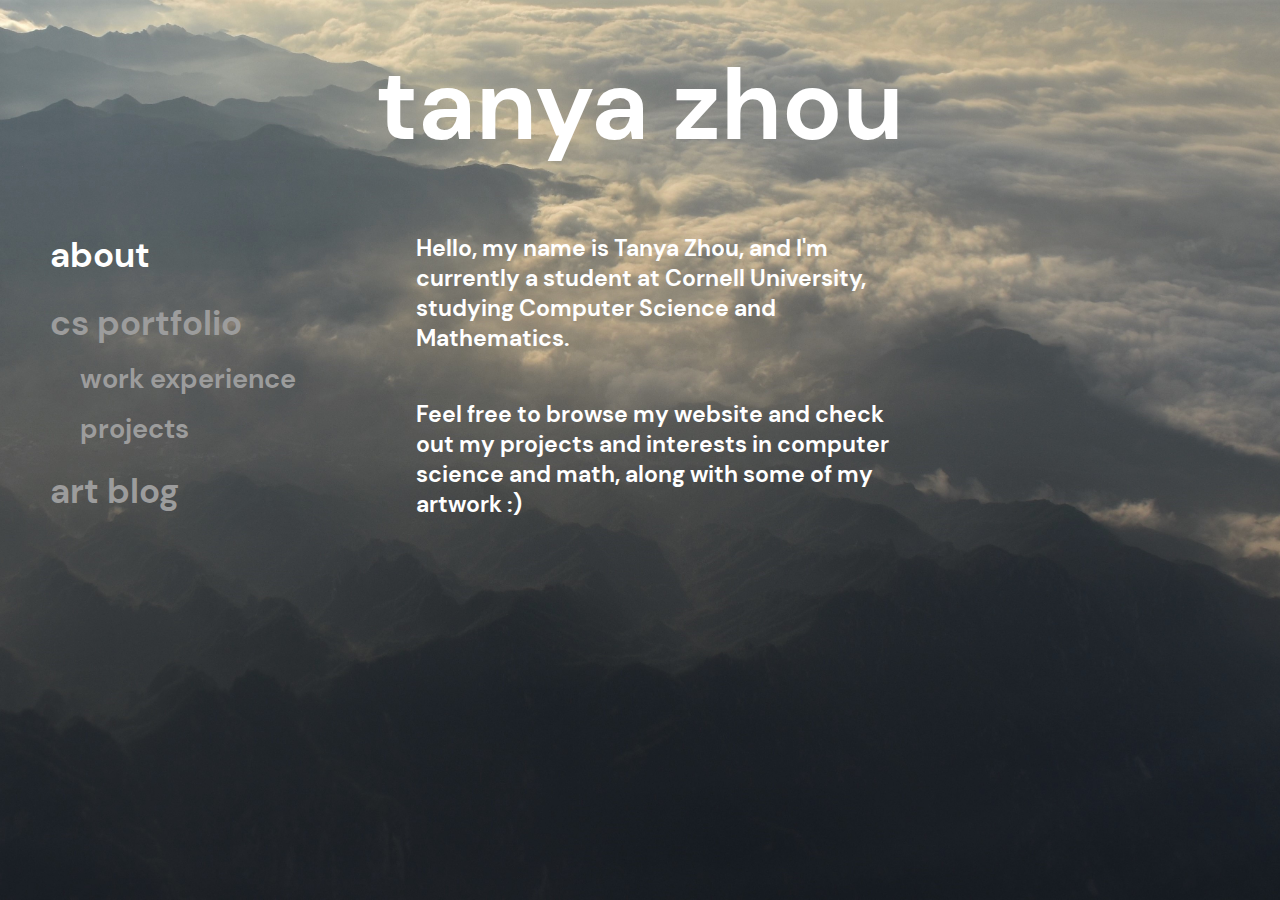
==== root/index.html @ 043e4da1 "js fix" ====
<!DOCTYPE html>
<html lang="en">

<head>
  <title>Tanya's Website</title>
  <link rel="stylesheet" type="text/css" href="../public/styles/styles.css" media="all" />
  <link rel="shortcut icon" type="image/x-icon" href="../public/images/caticon.ico">
</head>

<body class="about-pg-bkg">
  <header>
    <h1>tanya zhou</h1>
  </header>
  <main>
    <div class="row">
      <nav>
        <ul>
          <li>
            <a id="abt" href="index.html">about</a>
          </li>
          <li>
            <a id="cs" href="cs-portfolio.html">cs portfolio</a>
          </li>
          <ul class="smaller-nav">
            <li class="smaller-nav">
              <a href="work-exp.html">work experience</a>
            </li>
            <li class="smaller-nav">
              <a href="cs-projects.html">projects</a>
            </li>
          </ul>
          <li>
            <a id="art" href="art-blog.html">art blog</a>
          </li>
        </ul>
      </nav>
      <div class="middle-content ab-middle-content">
        <div class="row">
          <p class="intro-p">
            Hello, my name is Tanya Zhou, and I'm currently a student at Cornell University, studying Computer Science
            and
            Mathematics.
          </p>
        </div>
        <div class="row">
          <p class="intro-p">
            Feel free to browse my website and check out my projects and interests in computer science and math, along
            with
            some of my artwork :)
          </p>
        </div>
      </div>
    </div>
  </main>
</body>
<script src="../js/navscript.js" type="text/javascript"></script>

</html>
---- public/styles/styles.css ----
@font-face {
  font-family: "DM Sans";
  src: url('../fonts/DMSans-Regular.ttf') format('truetype');
  font-weight: normal;
  font-style: normal;
}


@font-face {
  font-family: "DM Sans";
  src: url('../fonts/DMSans-Bold.ttf') format('truetype');
  font-weight: bold;
  font-style: normal;
}

@font-face {
  font-family: "DM Sans";
  src: url('../fonts/DMSans-Italic.ttf') format('truetype');
  font-weight: normal;
  font-style: italic;
}

html {
  font-family: "DM Sans", sans-serif;
  color: white;
}

footer {
  text-align: center;
  margin: 20px;
  padding: 20px;
}

header {
  color: white;
  font-weight: bold;
  font-style: normal;
  text-align: center;
  font-size: 50px;
  padding: 0;
  margin: 40px 0;
}

.cs-pg-hdr {
  font-size: 40px;
  margin: 20px 0;
}

body {
  opacity: 0;
  transition-duration: 1.5s;
  transition-property: opacity;
}

.fade {
  opacity: 1;
}

h1 {
  padding: 0;
  margin: 0;
}

h3 {
  padding: 0;
  margin: 0;
  font-size: 35px;
}

h4 {
  margin: 30px 0 0 0;
  font-size: 21px;
}

nav {
  margin: 0;
  padding: 0;
  max-width: 300px;
}

nav a {
  text-decoration: none;
  color: #9C9C9C;
}

nav ul {
  margin: auto;
  font-weight: bold;
  font-size: 35px;
  text-align: left;
  padding: 0 10px;
  list-style: none;
}

nav li {
  margin: 22px 0 0 0;
}


.smaller-nav {
  font-size: 27px;
  margin: 15px 15px;
  padding: 0;
}

.active {
  color: white;
}

/* backgrounds different for each page */
.about-pg-bkg {
  background: url("../images/mtn-bkg-darker.jpg") no-repeat center center fixed;
  -webkit-background-size: cover;
  -moz-background-size: cover;
  -o-background-size: cover;
  background-size: cover;
}

.centered-box {
  margin: auto;
}

main {
  width: 1200px;
  margin: auto;
}

.row {
  display: flex;
  flex-direction: row;
  margin: auto;
}

.middle-content {
  margin: 0 0 0 80px;
  max-width: 700px;
}

.ab-middle-content {
  max-width: 500px;
}

.intro-p {

  font-weight: bold;
  font-size: 23px;
}


.home-navbar {
  color: white;
  font-size: 30px;
  text-decoration: none;
}

/* cs portfolio stuff */
.cs-page-bkg {
  background: rgb(36, 40, 59);
  background: linear-gradient(180deg, rgba(36, 40, 59, 1) 0%, rgba(38, 41, 60, 1) 49%, rgba(56, 53, 69, 1) 73%, rgba(70, 62, 76, 1) 86%, rgba(95, 78, 89, 1) 93%, rgba(118, 93, 101, 1) 97%, rgba(144, 110, 114, 1) 100%, rgba(180, 133, 133, 1) 100%);
  margin: 0;
  background-repeat: no-repeat;
  background-attachment: fixed;
}

.timeline {
  margin: 30px 30px;
  display: grid;
  color: white;
  grid-template-columns: 0fr 2px 2fr;
}

.timeline_component_right {
  margin: 0 20px 40px 20px;
}

.timeline_date_right {
  margin: 0;
  text-align: right;
  font-weight: bold;
  font-size: 20px;
}

.timeline__middle {
  position: relative;
  background: #9C8585;
}

.timeline__point {
  position: absolute;
  width: 15px;
  height: 15px;
  top: 0;
  left: 50%;
  transform: translateX(-50%);
  background: #9C8585;
  border-radius: 50%;
}

.timeline__point--bottom {
  top: initial;
  bottom: 0;
}

.timeline_title {
  margin: 0 0 7px 0;
  padding: 0;
  font-weight: bold;
  font-size: 25px;
}


.timeline_text {
  list-style-position: inside;
  margin: 0 10px;
  padding: 0;
  font-size: 17px;
}
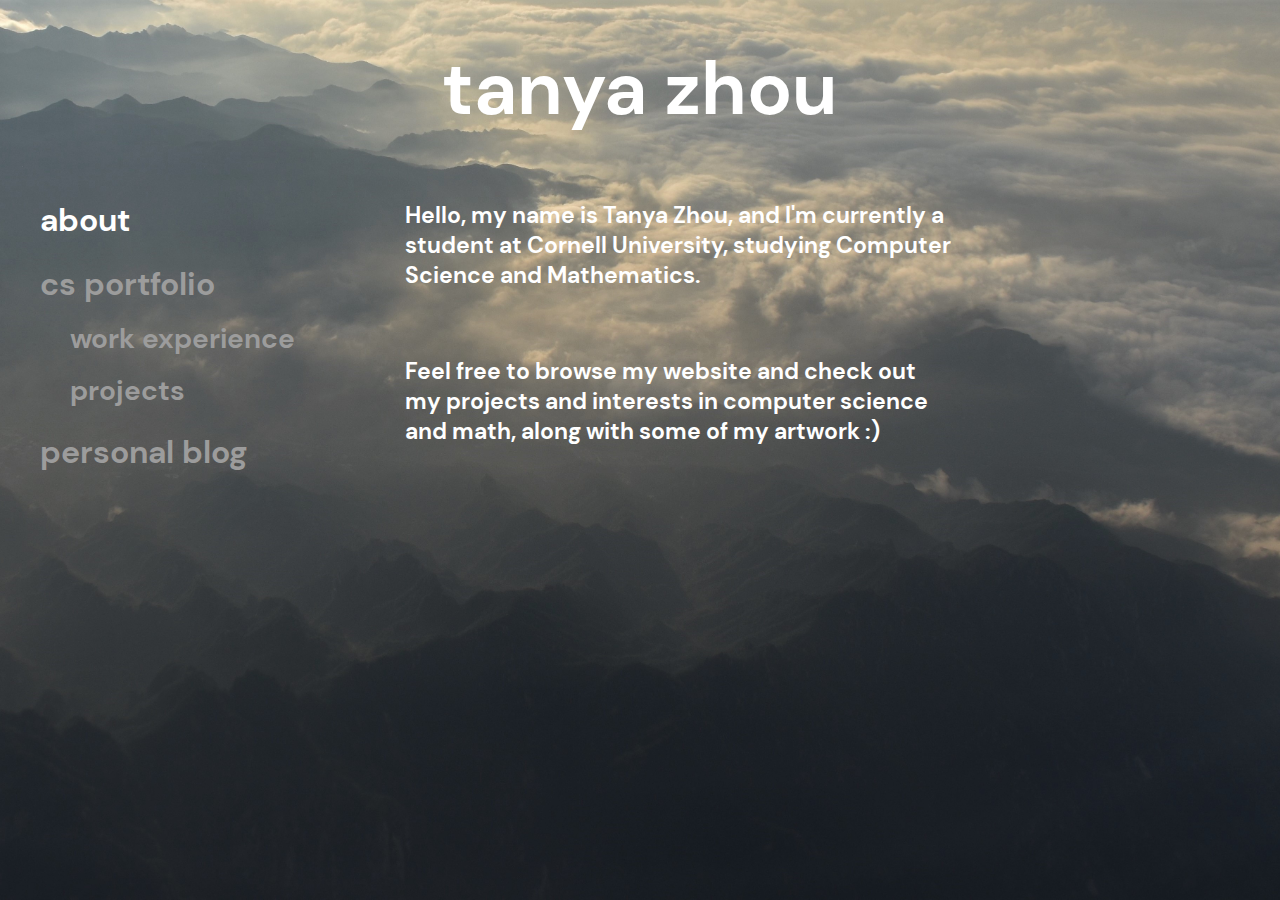
==== commit d9c6adf2: "writing descriptions for cs projects" ====
--- a/root/index.html
+++ b/root/index.html
@@ -5,6 +5,7 @@
   <title>Tanya's Website</title>
   <link rel="stylesheet" type="text/css" href="../public/styles/styles.css" media="all" />
   <link rel="shortcut icon" type="image/x-icon" href="../public/images/caticon.ico">
+  <script defer src="../js/navscript.js" type="text/javascript"></script>
 </head>
 
 <body class="about-pg-bkg">
@@ -30,11 +31,11 @@
             </li>
           </ul>
           <li>
-            <a id="art" href="art-blog.html">art blog</a>
+            <a id="art" href="personal-blog.html">personal blog</a>
           </li>
         </ul>
       </nav>
-      <div class="middle-content ab-middle-content">
+      <div class="middle-content">
         <div class="row">
           <p class="intro-p">
             Hello, my name is Tanya Zhou, and I'm currently a student at Cornell University, studying Computer Science
@@ -53,6 +54,5 @@
     </div>
   </main>
 </body>
-<script src="../js/navscript.js" type="text/javascript"></script>
 
 </html>--- a/public/styles/styles.css
+++ b/public/styles/styles.css
@@ -36,7 +36,6 @@
   font-weight: bold;
   font-style: normal;
   text-align: center;
-  font-size: 50px;
   padding: 0;
   margin: 40px 0;
 }
@@ -58,18 +57,25 @@
 
 h1 {
   padding: 0;
+  margin: auto;
+  font-size: 75px;
+}
+
+h2 {
+  font-size: 40px;
+  padding: 0;
+  margin: 30px 0 10px 0;
+}
+
+h3 {
+  padding: 0;
   margin: 0;
-}
-
-h3 {
-  padding: 0;
-  margin: 0;
-  font-size: 35px;
+  font-size: 32px;
 }
 
 h4 {
-  margin: 30px 0 0 0;
-  font-size: 21px;
+  margin: 20px 0 0 0;
+  font-size: 24px;
 }
 
 nav {
@@ -83,12 +89,17 @@
   color: #9C9C9C;
 }
 
+.cs-link {
+  text-decoration: none;
+  color: #FFCB9B;
+}
+
 nav ul {
   margin: auto;
   font-weight: bold;
-  font-size: 35px;
+  font-size: 32px;
   text-align: left;
-  padding: 0 10px;
+  padding: 0;
   list-style: none;
 }
 
@@ -98,7 +109,7 @@
 
 
 .smaller-nav {
-  font-size: 27px;
+  font-size: 28px;
   margin: 15px 15px;
   padding: 0;
 }
@@ -127,17 +138,13 @@
 
 .row {
   display: flex;
+  margin: 0 0 20px 0;
   flex-direction: row;
-  margin: auto;
 }
 
 .middle-content {
   margin: 0 0 0 80px;
-  max-width: 700px;
-}
-
-.ab-middle-content {
-  max-width: 500px;
+  max-width: 550px;
 }
 
 .intro-p {
@@ -162,15 +169,21 @@
   background-attachment: fixed;
 }
 
+.cs-page-title {
+  font-size: 50px;
+}
+
 .timeline {
-  margin: 30px 30px;
+  margin: 30px 0;
   display: grid;
   color: white;
   grid-template-columns: 0fr 2px 2fr;
 }
+
 
 .timeline_component_right {
   margin: 0 20px 40px 20px;
+  max-width: 550px;
 }
 
 .timeline_date_right {
@@ -213,5 +226,82 @@
   list-style-position: inside;
   margin: 0 10px;
   padding: 0;
-  font-size: 17px;
+  font-size: 22px;
+}
+
+.cs-proj-content {
+  margin: 0 0 0 50px;
+  max-width: 850px;
+}
+
+.cs-proj-box {
+  margin: 0 10px 0 0;
+  width: 450px;
+}
+
+.bold {
+  font-weight: bold;
+}
+
+.cs-proj-descrip {
+  margin: auto;
+  width: 1000px;
+}
+
+img {
+  margin: 20px;
+  align-self: center;
+  border-radius: 10px;
+
+}
+
+#resize-600 {
+  width: 600px;
+  height: auto;
+}
+
+#resize-500 {
+  width: 500px;
+  height: auto;
+}
+
+#resize-400 {
+  width: 400px;
+  height: auto;
+}
+
+.project-description {
+  font-size: 22px;
+  padding: 0;
+  margin: 10px 0;
+}
+
+.proj-link {
+  color: white;
+  text-decoration: none;
+  font-size: 22px;
+
+}
+
+.proj-link:hover {
+  color: #EEBABA;
+}
+
+.img-descrip {
+  margin: 20px 0 0 20px;
+  padding: 0;
+  font-size: 20px;
+  font-style: italic;
+}
+
+.li-cs {
+  margin: 0 0 15px 0;
+}
+
+.larger-bottom {
+  margin: 0 0 60px 0;
+}
+
+.font-22 {
+  font-size: 22px;
 }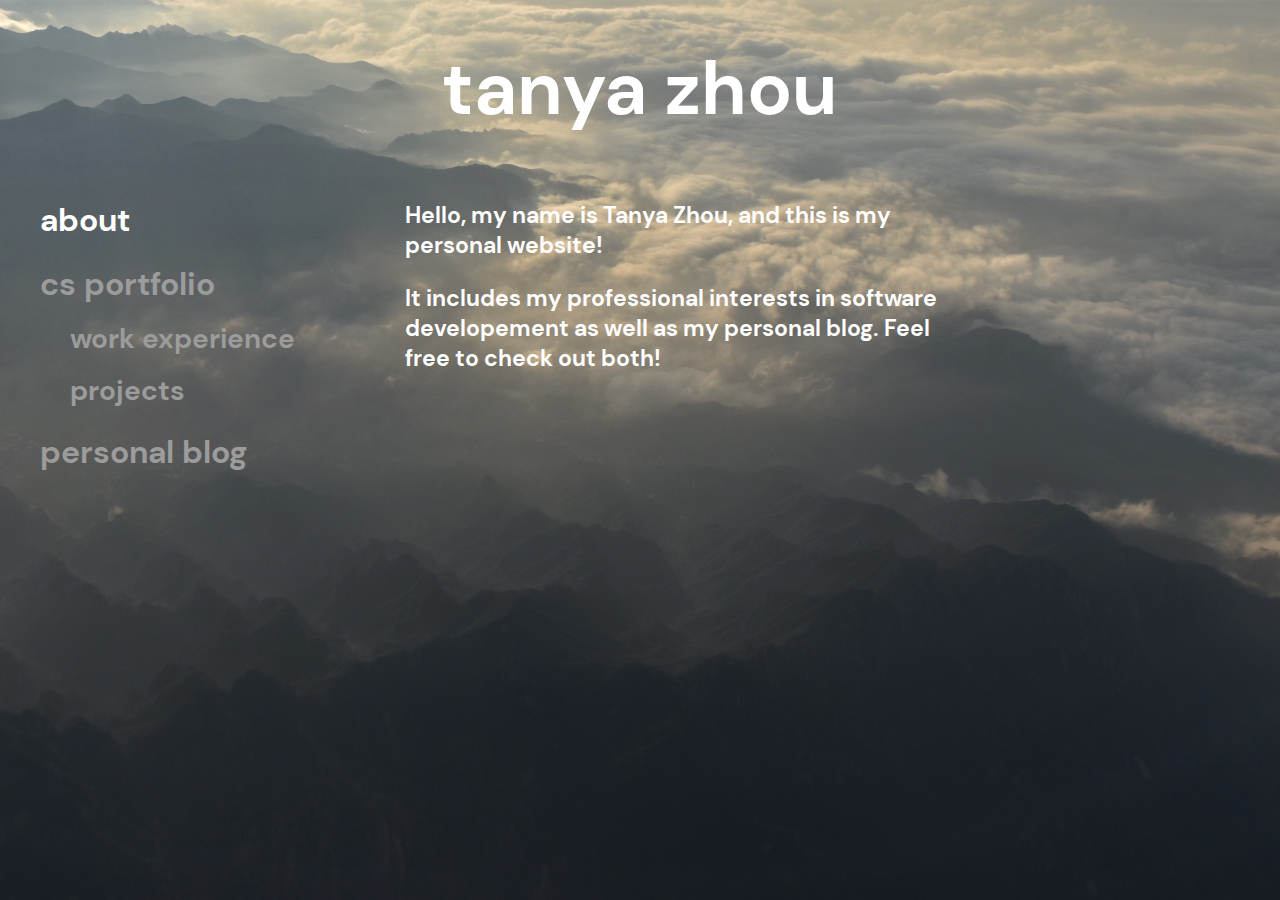
==== commit 59165d21: "wrapping up website" ====
--- a/root/index.html
+++ b/root/index.html
@@ -8,7 +8,7 @@
   <script defer src="../js/navscript.js" type="text/javascript"></script>
 </head>
 
-<body class="about-pg-bkg">
+<body class="about-pg-bkg fade">
   <header>
     <h1>tanya zhou</h1>
   </header>
@@ -36,23 +36,19 @@
         </ul>
       </nav>
       <div class="middle-content">
-        <div class="row">
-          <p class="intro-p">
-            Hello, my name is Tanya Zhou, and I'm currently a student at Cornell University, studying Computer Science
-            and
-            Mathematics.
-          </p>
-        </div>
-        <div class="row">
-          <p class="intro-p">
-            Feel free to browse my website and check out my projects and interests in computer science and math, along
-            with
-            some of my artwork :)
-          </p>
-        </div>
+        <p class="intro-p">
+          Hello, my name is Tanya Zhou, and this is my personal website!
+
+        </p>
+        <p class="intro-p">
+          It includes my professional interests in software developement as
+          well as my personal blog. Feel free to check
+          out both!
+        </p>
       </div>
     </div>
   </main>
 </body>
+<footer></footer>
 
 </html>--- a/public/styles/styles.css
+++ b/public/styles/styles.css
@@ -23,6 +23,7 @@
 html {
   font-family: "DM Sans", sans-serif;
   color: white;
+  scroll-behavior: smooth;
 }
 
 footer {
@@ -45,14 +46,16 @@
   margin: 20px 0;
 }
 
+
 body {
-  opacity: 0;
+  opacity: 1;
   transition-duration: 1.5s;
   transition-property: opacity;
 }
 
+
 .fade {
-  opacity: 1;
+  opacity: 0;
 }
 
 h1 {
@@ -116,6 +119,14 @@
 
 .active {
   color: white;
+}
+
+.personal-blog-bkg {
+  background: url("../images/bamboo.jpg") no-repeat center center fixed;
+  -webkit-background-size: cover;
+  -moz-background-size: cover;
+  -o-background-size: cover;
+  background-size: cover;
 }
 
 /* backgrounds different for each page */
@@ -148,7 +159,6 @@
 }
 
 .intro-p {
-
   font-weight: bold;
   font-size: 23px;
 }
@@ -255,6 +265,11 @@
 
 }
 
+#resize-800 {
+  width: 800px;
+  height: auto;
+}
+
 #resize-600 {
   width: 600px;
   height: auto;
@@ -270,6 +285,10 @@
   height: auto;
 }
 
+#centered {
+  margin: auto;
+}
+
 .project-description {
   font-size: 22px;
   padding: 0;
